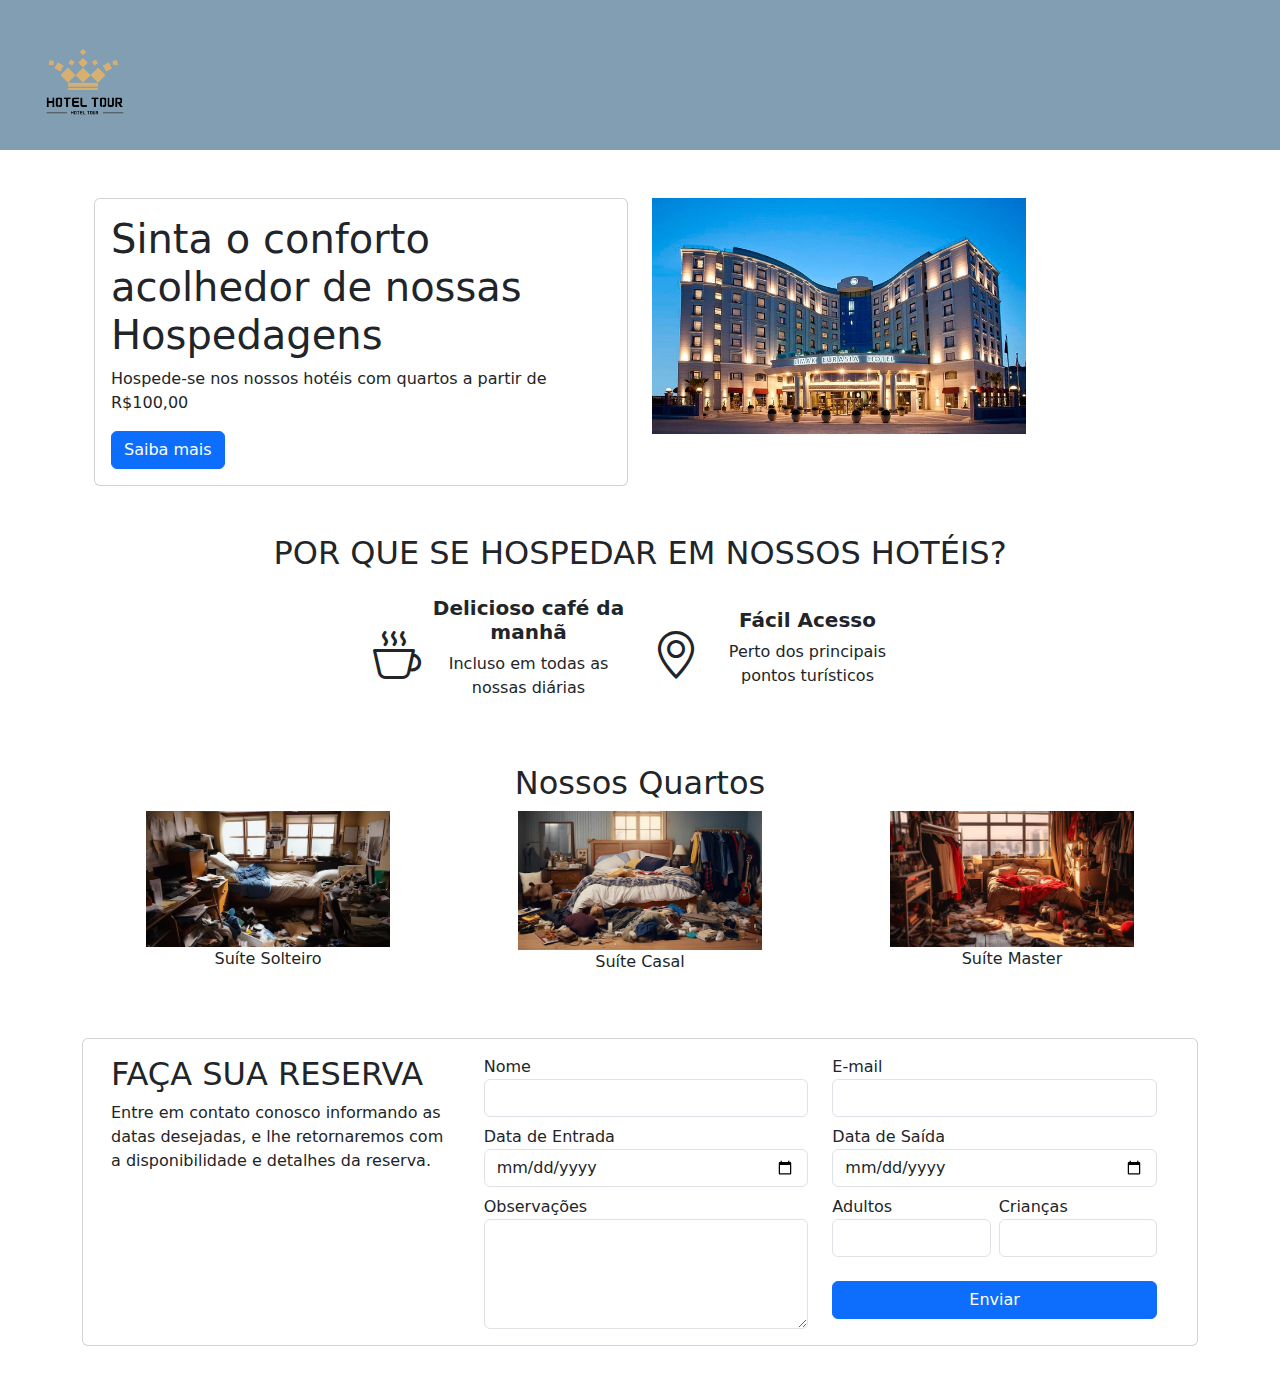
==== index.html @ 80bc6641 "inicio do repositório" ====
<!DOCTYPE html>
<html lang="pt-BR">

<head>
    <meta charset="UTF-8">
    <meta name="viewport" content="width=device-width, initial-scale=1.0">
    <title>Hotel</title>
    <link rel="stylesheet" href="https://cdn.jsdelivr.net/npm/bootstrap@5.3.0/dist/css/bootstrap.min.css">
    <link rel="stylesheet" href="src/style.css">
    <!-- Link para ícones do Bootstrap -->
    <link rel="stylesheet" href="https://cdn.jsdelivr.net/npm/bootstrap-icons/font/bootstrap-icons.css">
</head>

<body>

    <!-- Logo -->
    <div class="logo-container">
        <img src="img/logo.png" alt="Logo do Hotel" class="img-fluid logo">
    </div>

    <!-- Sinta o Conforto -->
    <div class="container my-5">
        <div class="row">
            <div class="col-md-6">
                <div class="card">
                    <div class="card-body">
                        <h1>Sinta o conforto acolhedor de nossas Hospedagens</h1>
                        <p>Hospede-se nos nossos hotéis com quartos a partir de R$100,00</p>
                        <a href="#" class="btn btn-primary">Saiba mais</a>
                    </div>
                </div>
            </div>
            <div class="col-md-6">
                <img src="img/hotel.jpg" class="img-fluid hotel-img" alt="Imagem do Hotel">
            </div>
        </div>
    </div>

    <!-- Por que se hospedar -->
    <div class="container text-center my-5">
        <h2>POR QUE SE HOSPEDAR EM NOSSOS HOTÉIS?</h2>
        <div class="row justify-content-center mt-4">
            <div class="col-md-3 d-flex align-items-center">
                <i class="bi bi-cup-hot me-2 icon"></i>
                <div>
                    <h5><strong>Delicioso café da manhã</strong></h5>
                    <p>Incluso em todas as nossas diárias</p>
                </div>
            </div>
            <div class="col-md-3 d-flex align-items-center">
                <i class="bi bi-geo-alt me-2 icon"></i>
                <div>
                    <h5><strong>Fácil Acesso</strong></h5>
                    <p>Perto dos principais pontos turísticos</p>
                </div>
            </div>
        </div>
    </div>

    <!-- Nossos Quartos -->
    <div class="container my-5">
        <h2 class="text-center">Nossos Quartos</h2>
        <div class="row text-center">
            <div class="col-md-4">
                <img src="img/suite-solteiro.jpg" class="img-fluid room-img" alt="Suíte Solteiro">
                <p>Suíte Solteiro</p>
            </div>
            <div class="col-md-4">
                <img src="img/suite-casal.jpg" class="img-fluid room-img" alt="Suíte Casal">
                <p>Suíte Casal</p>
            </div>
            <div class="col-md-4">
                <img src="img/suite-master.jpg" class="img-fluid room-img" alt="Suíte Master">
                <p>Suíte Master</p>
            </div>
        </div>
    </div>

    <!-- Faça sua Reserva -->
    <div class="container my-5">
        <div class="card">
            <div class="card-body">
                <div class="row">
                    <!-- Coluna para o texto da reserva -->
                    <div class="col-md-4">
                        <h2>FAÇA SUA RESERVA</h2>
                        <p>Entre em contato conosco informando as datas desejadas, e lhe retornaremos com a
                            disponibilidade e detalhes da reserva.</p>
                    </div>

                    <!-- Coluna para os campos do formulário -->
                    <div class="col-md-8">
                        <div class="row">
                            <!-- Primeira coluna de cadastro -->
                            <div class="col-md-6">
                                <label for="nome">Nome</label>
                                <input type="text" id="nome" class="form-control">
                                <label for="entrada" class="mt-2">Data de Entrada</label>
                                <input type="date" id="entrada" class="form-control">
                                <label for="observacoes" class="mt-2">Observações</label>
                                <textarea id="observacoes" class="form-control" rows="4"></textarea>
                            </div>

                            <!-- Segunda coluna de cadastro e botão -->
                            <div class="col-md-6">
                                <label for="email">E-mail</label>
                                <input type="email" id="email" class="form-control">
                                <label for="saida" class="mt-2">Data de Saída</label>
                                <input type="date" id="saida" class="form-control">
                                <div class="d-flex mt-2">
                                    <div class="me-2">
                                        <label for="adultos">Adultos</label>
                                        <input type="number" id="adultos" class="form-control" min="0">
                                    </div>
                                    <div>
                                        <label for="criancas">Crianças</label>
                                        <input type="number" id="criancas" class="form-control" min="0">
                                    </div>
                                </div>
                                <!-- Botão Enviar alinhado e com largura total -->
                                <div class="d-flex mt-4">
                                    <button class="btn btn-primary w-100">Enviar</button>
                                </div>
                            </div>
                        </div>
                    </div>
                </div>
            </div>
        </div>
    </div>

    <!-- Bootstrap JS -->
    <script src="src/jquery-3.7.1.js"></script>
</body>

</html>
---- src/style.css ----
/* Controla o tamanho das imagens */
.hotel-img, .room-img {
    max-width: 70%;
    height: auto;
}

/* Logo menor */
.logo {
    max-width: 150px; 
    height: auto;
}

/* Ícones menores */
.icon {
    font-size: 3rem;
}

/* Margens para os itens alinhados */
.me-2 {
    margin-right: 0.5rem;
}

/* Estilos para o container do logo */
.logo-container {
    background-color: #819eb2; 
    padding: 10px; 
    text-align: left;     
    height: 150px;
}

.row {
    margin: 0 auto;
}
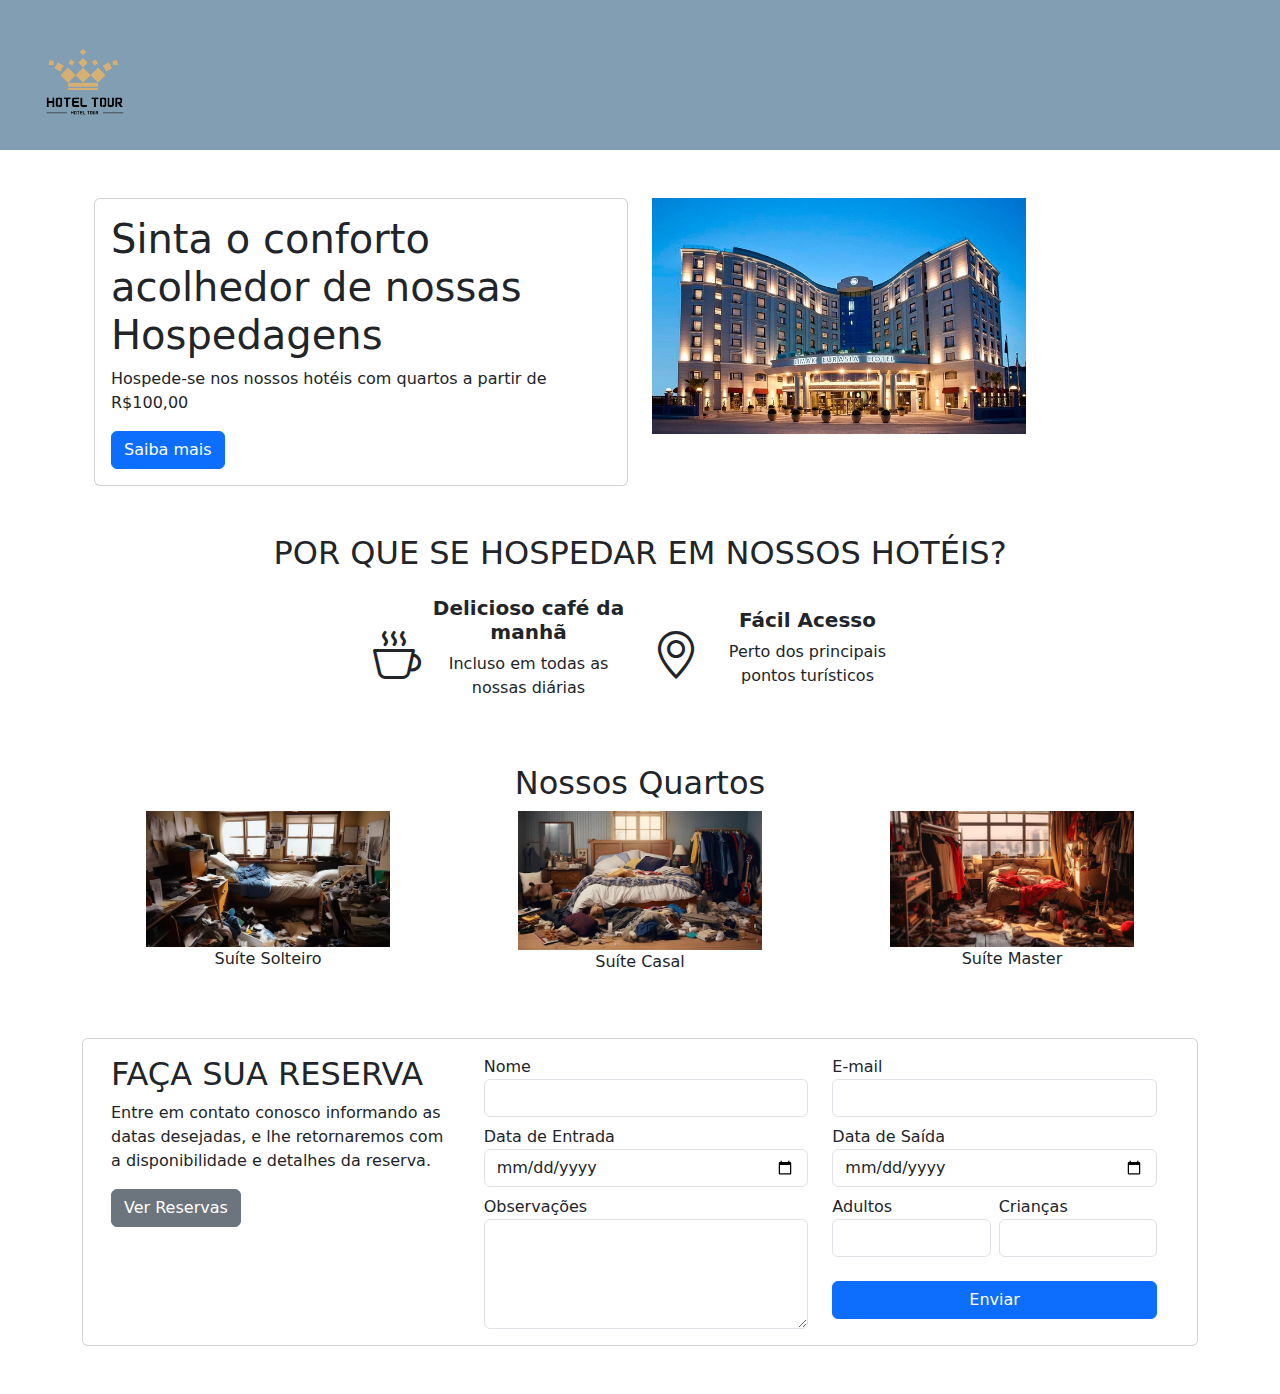
==== commit 53b3ae5d: "adicionado a pagina de reservas" ====
--- a/index.html
+++ b/index.html
@@ -80,57 +80,61 @@
     <div class="container my-5">
         <div class="card">
             <div class="card-body">
-                <div class="row">
-                    <!-- Coluna para o texto da reserva -->
-                    <div class="col-md-4">
-                        <h2>FAÇA SUA RESERVA</h2>
-                        <p>Entre em contato conosco informando as datas desejadas, e lhe retornaremos com a
-                            disponibilidade e detalhes da reserva.</p>
-                    </div>
+                <form id="form-reserva">
+                    <div class="row">
+                        <!-- Coluna para o texto da reserva -->
+                        <div class="col-md-4">
+                            <h2>FAÇA SUA RESERVA</h2>
+                            <p>Entre em contato conosco informando as datas desejadas, e lhe retornaremos com a
+                                disponibilidade e detalhes da reserva.</p>
+                            <a href="reservas.html" class="btn btn-secondary">Ver Reservas</a>
+                        </div>
 
-                    <!-- Coluna para os campos do formulário -->
-                    <div class="col-md-8">
-                        <div class="row">
-                            <!-- Primeira coluna de cadastro -->
-                            <div class="col-md-6">
-                                <label for="nome">Nome</label>
-                                <input type="text" id="nome" class="form-control">
-                                <label for="entrada" class="mt-2">Data de Entrada</label>
-                                <input type="date" id="entrada" class="form-control">
-                                <label for="observacoes" class="mt-2">Observações</label>
-                                <textarea id="observacoes" class="form-control" rows="4"></textarea>
-                            </div>
+                        <!-- Coluna para os campos do formulário -->
+                        <div class="col-md-8">
+                            <div class="row">
+                                <!-- Primeira coluna de cadastro -->
+                                <div class="col-md-6">
+                                    <label for="nome">Nome</label>
+                                    <input type="text" id="nome" class="form-control">
+                                    <label for="dataCheckin" class="mt-2">Data de Entrada</label>
+                                    <input type="date" id="dataCheckin" class="form-control">
+                                    <label for="observacoes" class="mt-2">Observações</label>
+                                    <textarea id="observacoes" class="form-control" rows="4"></textarea>
+                                </div>
 
-                            <!-- Segunda coluna de cadastro e botão -->
-                            <div class="col-md-6">
-                                <label for="email">E-mail</label>
-                                <input type="email" id="email" class="form-control">
-                                <label for="saida" class="mt-2">Data de Saída</label>
-                                <input type="date" id="saida" class="form-control">
-                                <div class="d-flex mt-2">
-                                    <div class="me-2">
-                                        <label for="adultos">Adultos</label>
-                                        <input type="number" id="adultos" class="form-control" min="0">
+                                <!-- Segunda coluna de cadastro e botão -->
+                                <div class="col-md-6">
+                                    <label for="email">E-mail</label>
+                                    <input type="email" id="email" class="form-control">
+                                    <label for="dataCheckout" class="mt-2">Data de Saída</label>
+                                    <input type="date" id="dataCheckout" class="form-control">
+                                    <div class="d-flex mt-2">
+                                        <div class="me-2">
+                                            <label for="adultos">Adultos</label>
+                                            <input type="number" id="adultos" class="form-control" min="0">
+                                        </div>
+                                        <div>
+                                            <label for="criancas">Crianças</label>
+                                            <input type="number" id="criancas" class="form-control" min="0">
+                                        </div>
                                     </div>
-                                    <div>
-                                        <label for="criancas">Crianças</label>
-                                        <input type="number" id="criancas" class="form-control" min="0">
+                                    <!-- Botão Enviar alinhado e com largura total -->
+                                    <div class="d-flex mt-4">
+                                        <button type="submit" class="btn btn-primary w-100">Enviar</button>
                                     </div>
-                                </div>
-                                <!-- Botão Enviar alinhado e com largura total -->
-                                <div class="d-flex mt-4">
-                                    <button class="btn btn-primary w-100">Enviar</button>
                                 </div>
                             </div>
                         </div>
                     </div>
-                </div>
+                </form>
             </div>
         </div>
     </div>
 
     <!-- Bootstrap JS -->
     <script src="src/jquery-3.7.1.js"></script>
+    <script src="src/main.js"></script>
 </body>
 
 </html>--- a/src/style.css
+++ b/src/style.css
@@ -30,4 +30,21 @@
 
 .row {
     margin: 0 auto;
-}+}
+
+/* Estilo para a tabela */
+table {
+    width: 100%;
+    border-collapse: collapse;
+    margin-top: 20px;
+}
+
+th, td {
+    border: 1px solid #ddd;
+    padding: 8px;
+    text-align: left;
+}
+
+th {
+    background-color: #f2f2f2;
+}
